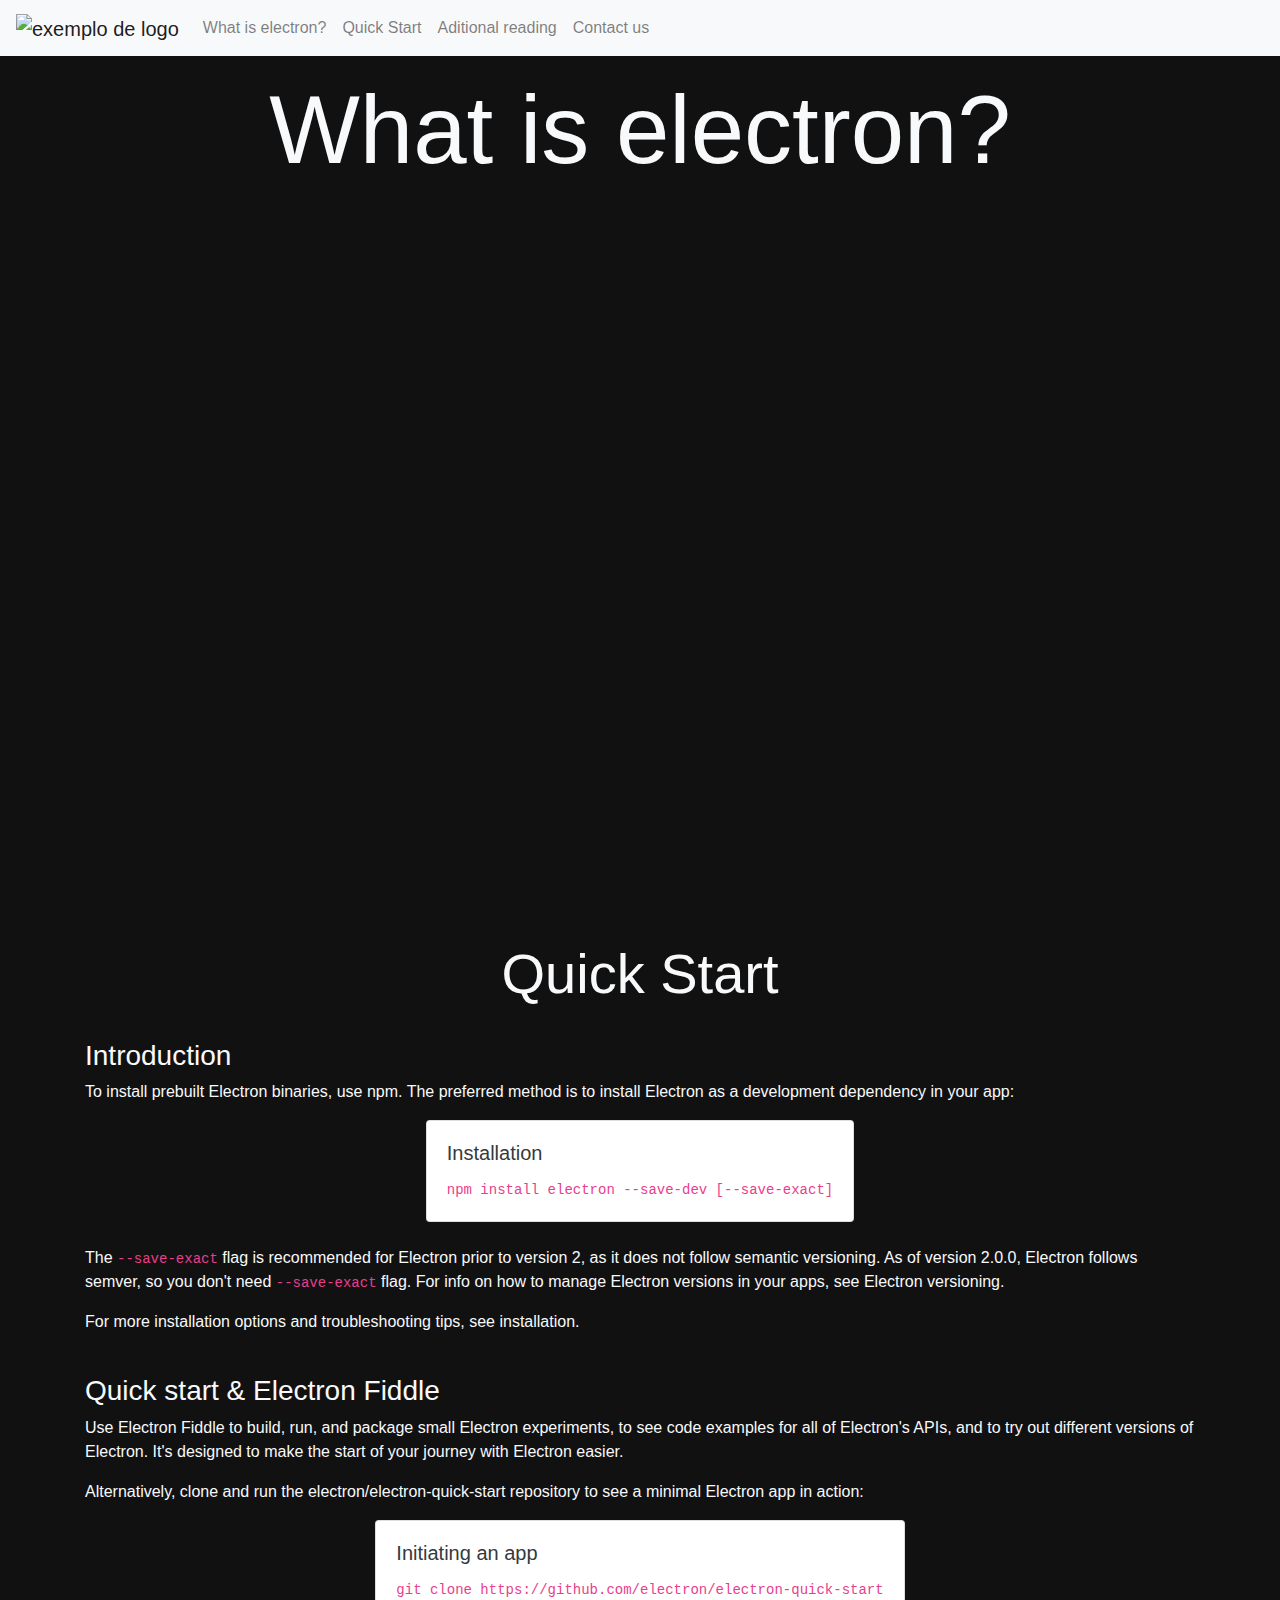
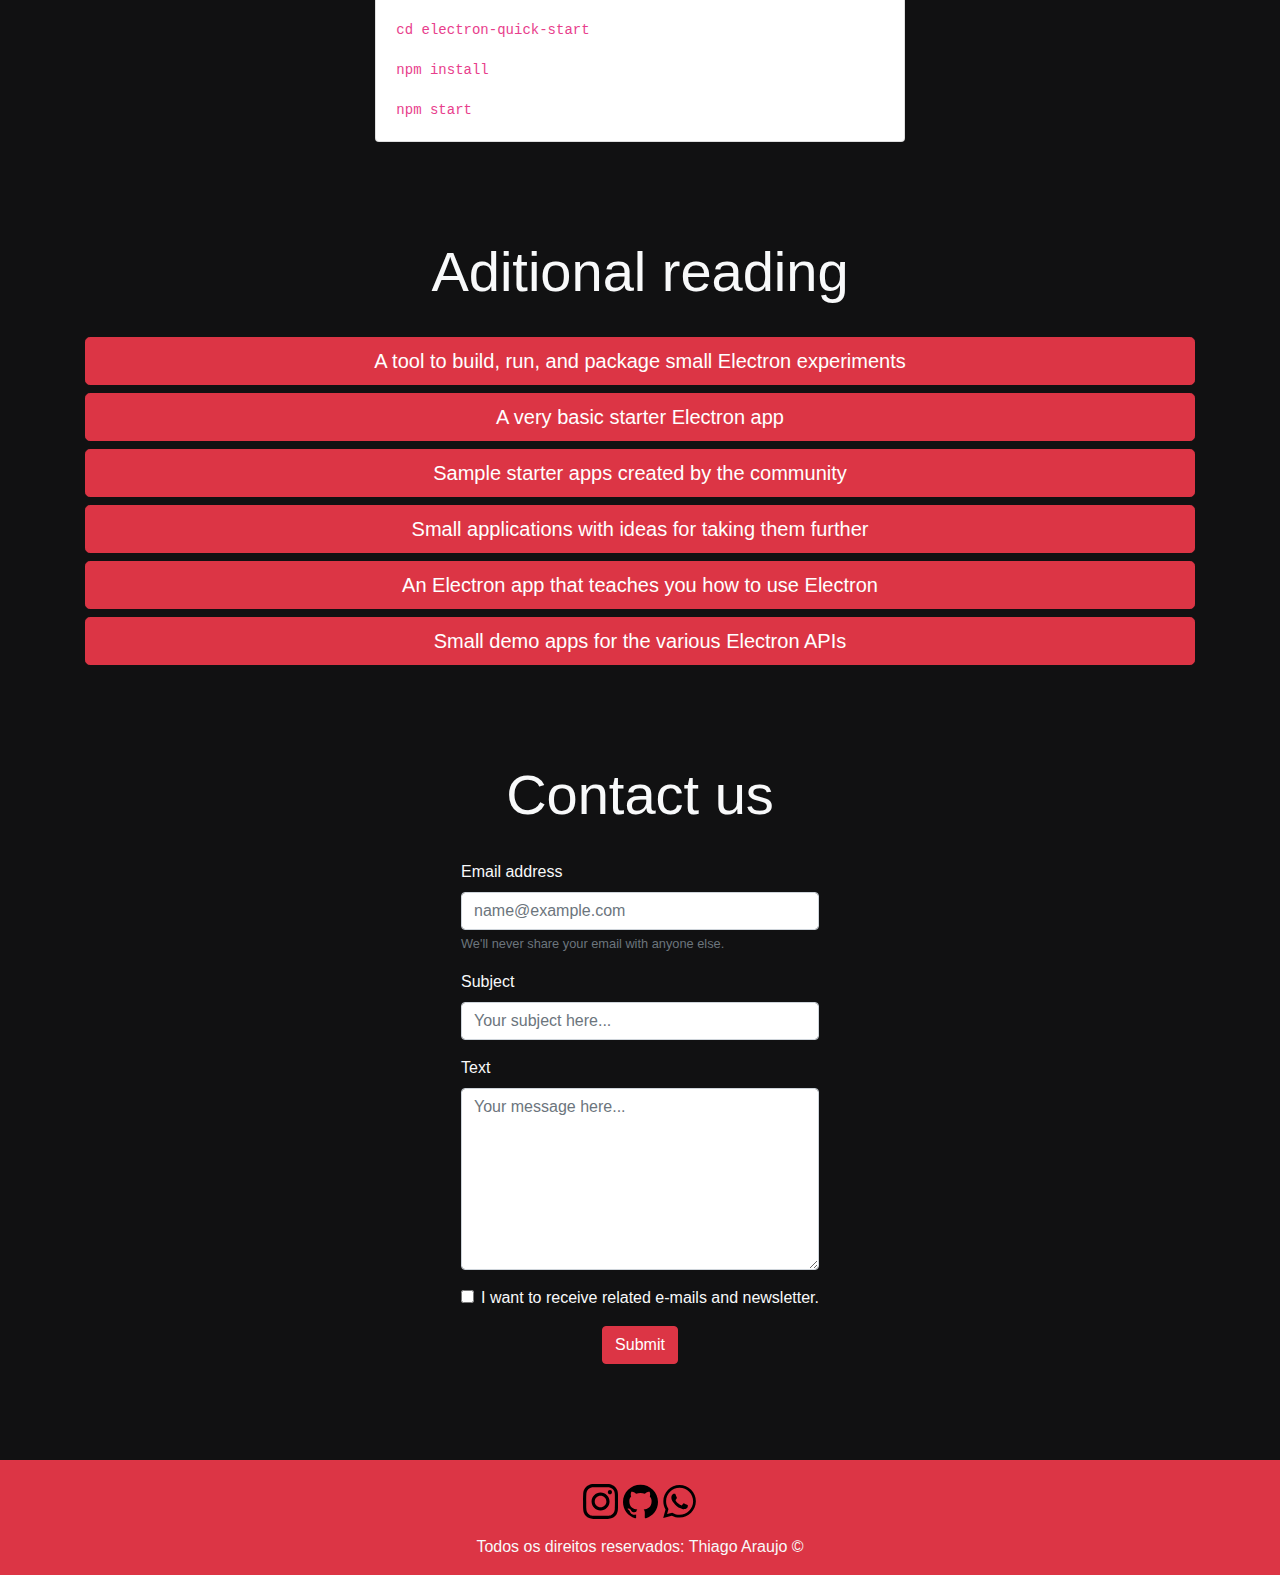
==== bootstrap/index.html @ 5dcdb349 "landing page postada" ====
<!doctype html>
<html lang="pt-br">

<head>
    <!-- Required meta tags -->
    <meta charset="utf-8">
    <meta name="viewport" content="width=device-width, initial-scale=1, shrink-to-fit=no">

    <!-- Bootstrap CSS -->
    <link rel="stylesheet" href="https://stackpath.bootstrapcdn.com/bootstrap/4.5.2/css/bootstrap.min.css"
        integrity="sha384-JcKb8q3iqJ61gNV9KGb8thSsNjpSL0n8PARn9HuZOnIxN0hoP+VmmDGMN5t9UJ0Z" crossorigin="anonymous">

    <style>
        * {
            scroll-behavior: smooth;
        }
    </style>

    <title>Landing page</title>
</head>

<body style="background-color: #111112;">
    <header>
        <!--nav bar-->
        <nav class="navbar navbar-expand-lg navbar-light bg-light fixed-top">
            <a class="navbar-brand p-0" href="#">
                <img src="https://olypentitle.com/wp-content/uploads/sites/3/2016/08/logo2.png" alt="exemplo de logo"
                    width="100px">
            </a>
            <button class="navbar-toggler" type="button" data-toggle="collapse" data-target="#navbarSupportedContent"
                aria-controls="navbarSupportedContent" aria-expanded="false" aria-label="Toggle navigation">
                <span class="navbar-toggler-icon"></span>
            </button>

            <div class="collapse navbar-collapse" id="navbarSupportedContent">
                <ul class="navbar-nav mr-auto">
                    <li class="nav-item">
                        <a class="nav-link" href="#h1">What is electron?</a>
                    </li>
                    <li class="nav-item">
                        <a class="nav-link" href="#h2">Quick Start</a>
                    </li>
                    <li class="nav-item">
                        <a class="nav-link" href="#h5">Aditional reading</a>
                    </li>
                    <li>
                        <a href="#h6" class="nav-link">Contact us</a>
                    </li>
                </ul>
            </div>
        </nav>
        <!--nav bar-->
    </header>

    <!--carrossel-->
    <div id="carouselExampleCaptions" class="carousel slide" data-ride="carousel">
        <ol class="carousel-indicators">
            <li data-target="#carouselExampleCaptions" data-slide-to="0" class="active"></li>
            <li data-target="#carouselExampleCaptions" data-slide-to="1"></li>
            <li data-target="#carouselExampleCaptions" data-slide-to="2"></li>
        </ol>
        <div class="carousel-inner">
            <div class="carousel-item active">
                <img src="https://img.youtube.com/vi/LTDC9oOy5Kw/maxresdefault.jpg" class="d-block w-100" alt="...">
                <div class="carousel-caption d-none d-md-block">
                    <h5>First slide label</h5>
                    <p>Nulla vitae elit libero, a pharetra augue mollis interdum.</p>
                </div>
            </div>
            <div class="carousel-item">
                <img src="https://lp.devpleno.com/wp-content/uploads/2017/08/foto-FUNDO.jpg" class="d-block w-100"
                    alt="...">
                <div class="carousel-caption d-none d-md-block">
                    <h5>Second slide label</h5>
                    <p>Lorem ipsum dolor sit amet, consectetur adipiscing elit.</p>
                </div>
            </div>
            <div class="carousel-item">
                <img src="https://kidssearch.com/picsearch/images/volcano-pic-1280x720-29e5ae5.png"
                    class="d-block w-100" alt="...">
                <div class="carousel-caption d-none d-md-block">
                    <h5>Third slide label</h5>
                    <p>Praesent commodo cursus magna, vel scelerisque nisl consectetur.</p>
                </div>
            </div>
        </div>
        <a class="carousel-control-prev" href="#carouselExampleCaptions" role="button" data-slide="prev">
            <span class="carousel-control-prev-icon" aria-hidden="true"></span>
            <span class="sr-only">Previous</span>
        </a>
        <a class="carousel-control-next" href="#carouselExampleCaptions" role="button" data-slide="next">
            <span class="carousel-control-next-icon" aria-hidden="true"></span>
            <span class="sr-only">Next</span>
        </a>
    </div>
    <!--/carrossel-->
    <br><br>
    <div class="container">
        <div class="row">
            <div class="col-sm">
                <h1 id="h1" class="display-1 text-center text-light">What is electron?</h1>
            </div>
        </div>
    </div>
    <br>
    <div class="container">
        <div class="row">
            <div class="col-md">
                <div class="d-flex justify-content-center embed-responsive embed-responsive-16by9">
                    <iframe class="embed-responsive-item" src="https://www.youtube.com/embed/8YP_nOCO-4Q"
                        allowfullscreen></iframe>
                </div>
            </div>
        </div>
    </div>
    <br>
    <br>
    <br>
    <br>
    <div class="container text-light">
        <div class="row">
            <div class="col-sm">
                <h1 id="h2" class="display-4 text-center text-light">Quick Start</h1>
            </div>
        </div>
        <br>
        <div class="row">
            <div class="col-md">
                <h3 id="h3">Introduction</h3>
            </div>
        </div>
        <div class="row">
            <div class="col-md">
                <p>
                    To install prebuilt Electron binaries, use npm. The preferred method is to install Electron as a
                    development dependency in your app:
                </p>
            </div>
        </div>
        <div class="row">
            <div class="col-md d-flex justify-content-center">
                <div class="card text-dark">
                    <div class="card-body">
                        <h5 class="card-title">Installation</h5>
                        <p class="card-text"><code>npm install electron --save-dev [--save-exact]</code></p>
                    </div>
                </div>
            </div>
        </div>
        <br>
        <div class="row">
            <div class="col-md">
                <p>The <code>--save-exact</code> flag is recommended for Electron prior to version 2, as it does not
                    follow semantic versioning. As of version 2.0.0, Electron follows semver, so you don't need
                    <code>--save-exact</code> flag. For info on how to manage Electron versions in your apps, see
                    Electron versioning.</p>

                <p>For more installation options and troubleshooting tips, see installation.</p>
            </div>
        </div>
    </div>
    <br>
    <div class="container text-light">
        <div class="row">
            <div class="col-md">
                <h3 id="h4">Quick start & Electron Fiddle</h3>
            </div>
        </div>
        <div class="row">
            <div class="col-md">
                <p>
                    Use Electron Fiddle to build, run, and package small Electron experiments, to see code examples for
                    all of Electron's APIs, and to try out different versions of Electron. It's designed to make the
                    start of your journey with Electron easier.
                </p>
                <p>
                    Alternatively, clone and run the electron/electron-quick-start repository to see a minimal Electron
                    app in action:
                </p>
            </div>
        </div>
        <div class="row">
            <div class="col-md d-flex justify-content-center">
                <div class="card text-dark">
                    <div class="card-body">
                        <h5 class="card-title">Initiating an app</h5>
                        <p class="card-text"><code>git clone https://github.com/electron/electron-quick-start</code></p>
                        <p class="card-text"><code>cd electron-quick-start</code></p>
                        <p class="card-text"><code>npm install</code></p>
                        <p class="card-text"><code>npm start</code></p>
                    </div>
                </div>
            </div>
        </div>
    </div>
    <br>
    <br>
    <br>
    <br>
    <div class="container">
        <div class="row">
            <div class="col-sm">
                <h1 id="h5" class="display-4 text-center text-light">Aditional reading</h1>
                <br>
                <a class="btn btn-danger btn-lg btn-block" href="https://github.com/electron/fiddle" role="button">A
                    tool to build, run, and package small Electron experiments</a>
                <a class="btn btn-danger btn-lg btn-block" role="button"
                    href="https://github.com/electron/electron-quick-start">A very basic starter Electron app</a>
                <a class="btn btn-danger btn-lg btn-block" role="button"
                    href="https://electronjs.org/community#boilerplates">Sample starter apps created by the
                    community</a>
                <a class="btn btn-danger btn-lg btn-block" role="button"
                    href="https://github.com/electron/simple-samples">Small applications with ideas for taking them
                    further</a>
                <a class="btn btn-danger btn-lg btn-block" role="button"
                    href="https://github.com/electron/electron-api-demos">An Electron app that teaches you how to use
                    Electron</a>
                <a class="btn btn-danger btn-lg btn-block" role="button"
                    href="https://github.com/hokein/electron-sample-apps">Small demo apps for the various Electron
                    APIs</a>
            </div>
        </div>
    </div>
    <br>
    <br>
    <br>
    <br>
    <div class="container d-flex justify-content-center text-light">
        <div class="row">
            <div class="col-md">
                <h1 id="h6" class="display-4 text-center mt-50">Contact us</h1>
                <br>
                <form>
                    <div class="form-group">
                        <label for="exampleInputEmail1">Email address</label>
                        <input type="email" class="form-control" id="exampleInputEmail1" placeholder="name@example.com"
                            aria-describedby="emailHelp">
                        <small id="emailHelp" class="form-text text-muted">We'll never share your email with anyone
                            else.</small>
                    </div>
                    <div class="form-group">
                        <label for="exampleInputPassword1">Subject</label>
                        <input type="subject" class="form-control" id="exampleInputPassword1"
                            placeholder="Your subject here...">
                    </div>
                    <div class="form-group">
                        <label for="exampleInputPassword1">Text</label>
                        <textarea class="form-control" id="exampleFormControlTextarea1"
                            placeholder="Your message here..." rows="7"></textarea>
                    </div>
                    <div class="form-group form-check">
                        <input type="checkbox" class="form-check-input" id="exampleCheck1">
                        <label class="form-check-label" for="exampleCheck1">I want to receive related e-mails and
                            newsletter.</label>
                    </div>
                    <div class="d-flex justify-content-center">
                        <button type="submit" class="btn btn-danger">Submit</button>
                    </div>
                </form>
            </div>
        </div>
    </div>
    <br>
    <br>
    <br>
    <br>
    <footer class="footer text-light bg-danger">
        <div class="container py-20 wrap d-flex justify-content-center">
            <div class="row">
                <div class="col-lg no-wrap">
                    <br>
                    <a href="https://instagram.com" target="_blank">
                        <img class="p-50" src="./assets/img/instagram.svg" width="35px" alt="Instagram">
                    </a>
                    <a href="https://github.com/Teethew" target="_blank">
                        <img class="p-50" src="./assets/img/github.svg" width="35px" alt="github">
                    </a>
                    <a href="https://whatsapp.com" target="_blank">
                        <img class="p-50" src="./assets/img/whatsapp.svg" width="35px" alt="whatsapp">
                    </a>
                </div>
            </div>
        </div>
        <div class="container">
            <div class="row mt-3">
                <div class="col-lg text-center">
                    <p id="rodape">Todos os direitos reservados: Thiago Araujo ©</p>
                </div>
            </div>
        </div>
    </footer>

    <!-- Optional JavaScript -->
    <!-- jQuery first, then Popper.js, then Bootstrap JS -->
    <script src="https://code.jquery.com/jquery-3.5.1.slim.min.js"
        integrity="sha384-DfXdz2htPH0lsSSs5nCTpuj/zy4C+OGpamoFVy38MVBnE+IbbVYUew+OrCXaRkfj"
        crossorigin="anonymous"></script>
    <script src="https://cdn.jsdelivr.net/npm/popper.js@1.16.1/dist/umd/popper.min.js"
        integrity="sha384-9/reFTGAW83EW2RDu2S0VKaIzap3H66lZH81PoYlFhbGU+6BZp6G7niu735Sk7lN"
        crossorigin="anonymous"></script>
    <script src="https://stackpath.bootstrapcdn.com/bootstrap/4.5.2/js/bootstrap.min.js"
        integrity="sha384-B4gt1jrGC7Jh4AgTPSdUtOBvfO8shuf57BaghqFfPlYxofvL8/KUEfYiJOMMV+rV"
        crossorigin="anonymous"></script>
</body>

</html>
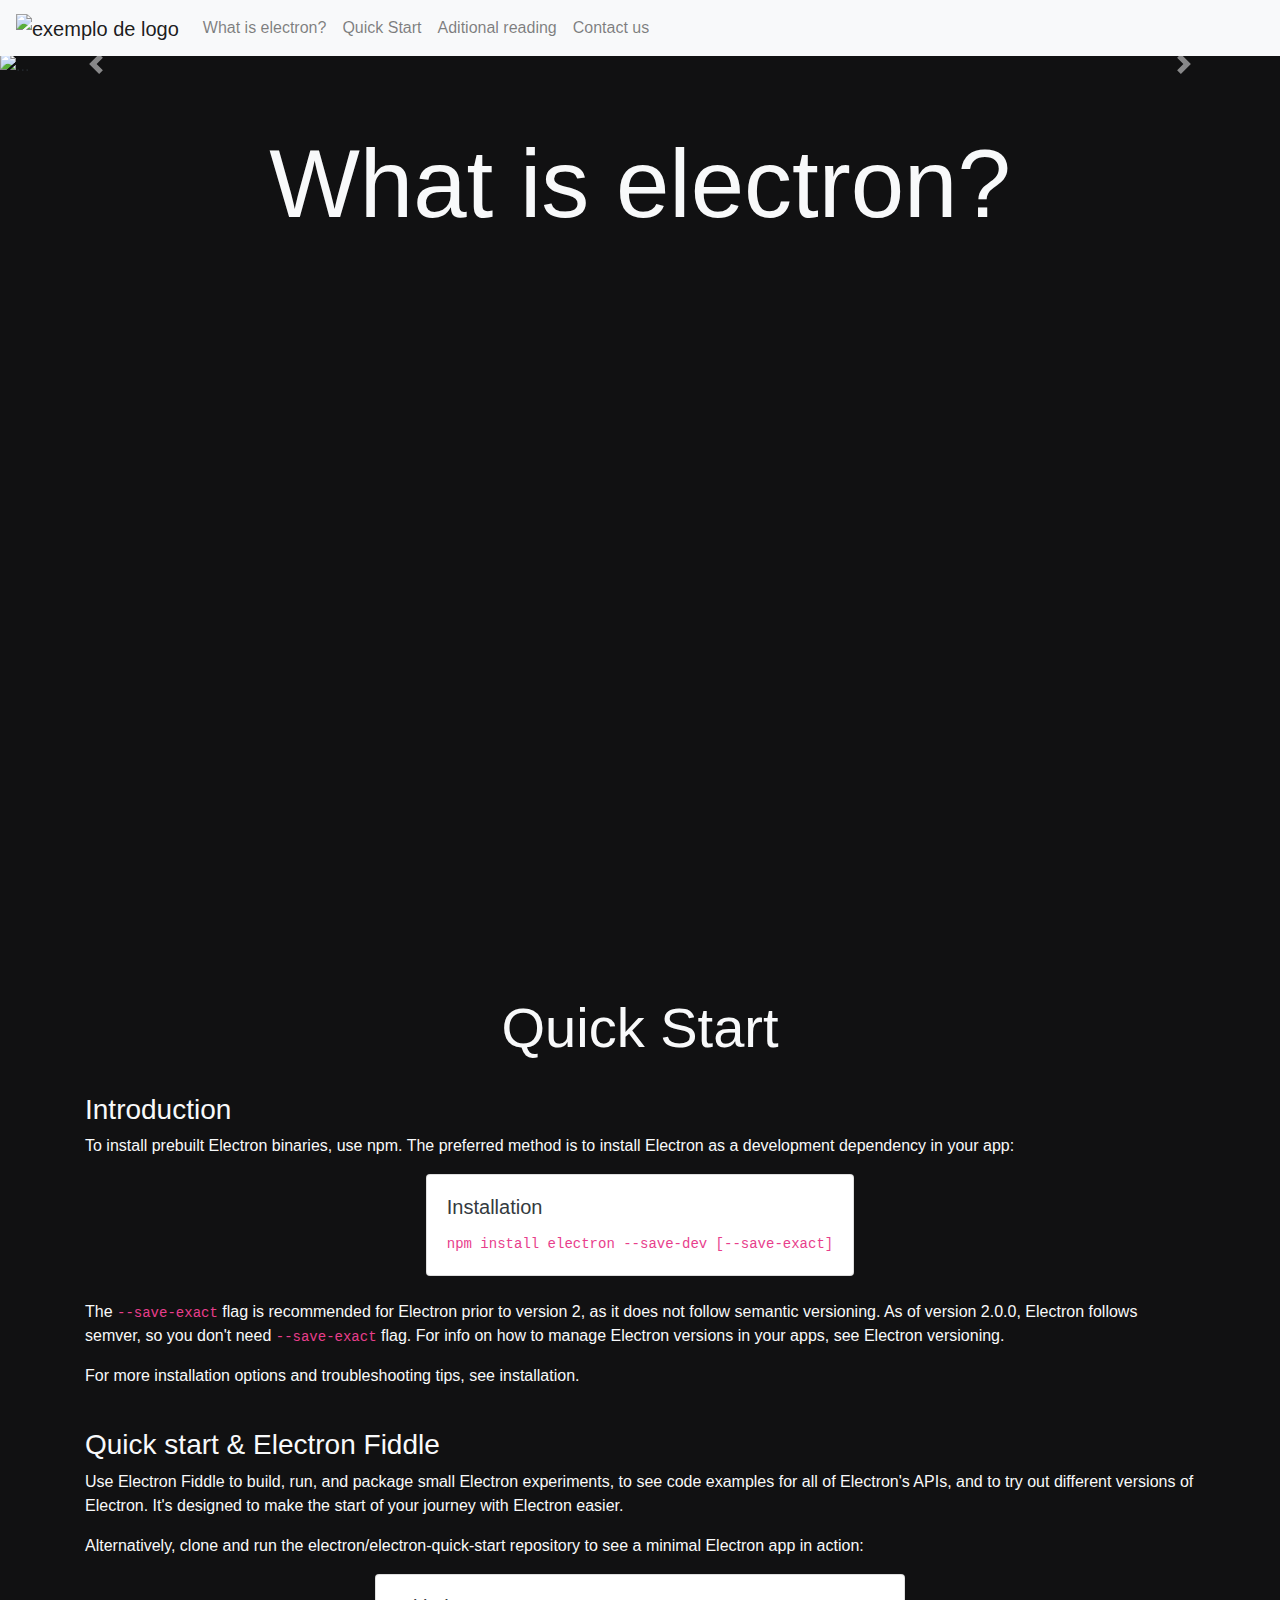
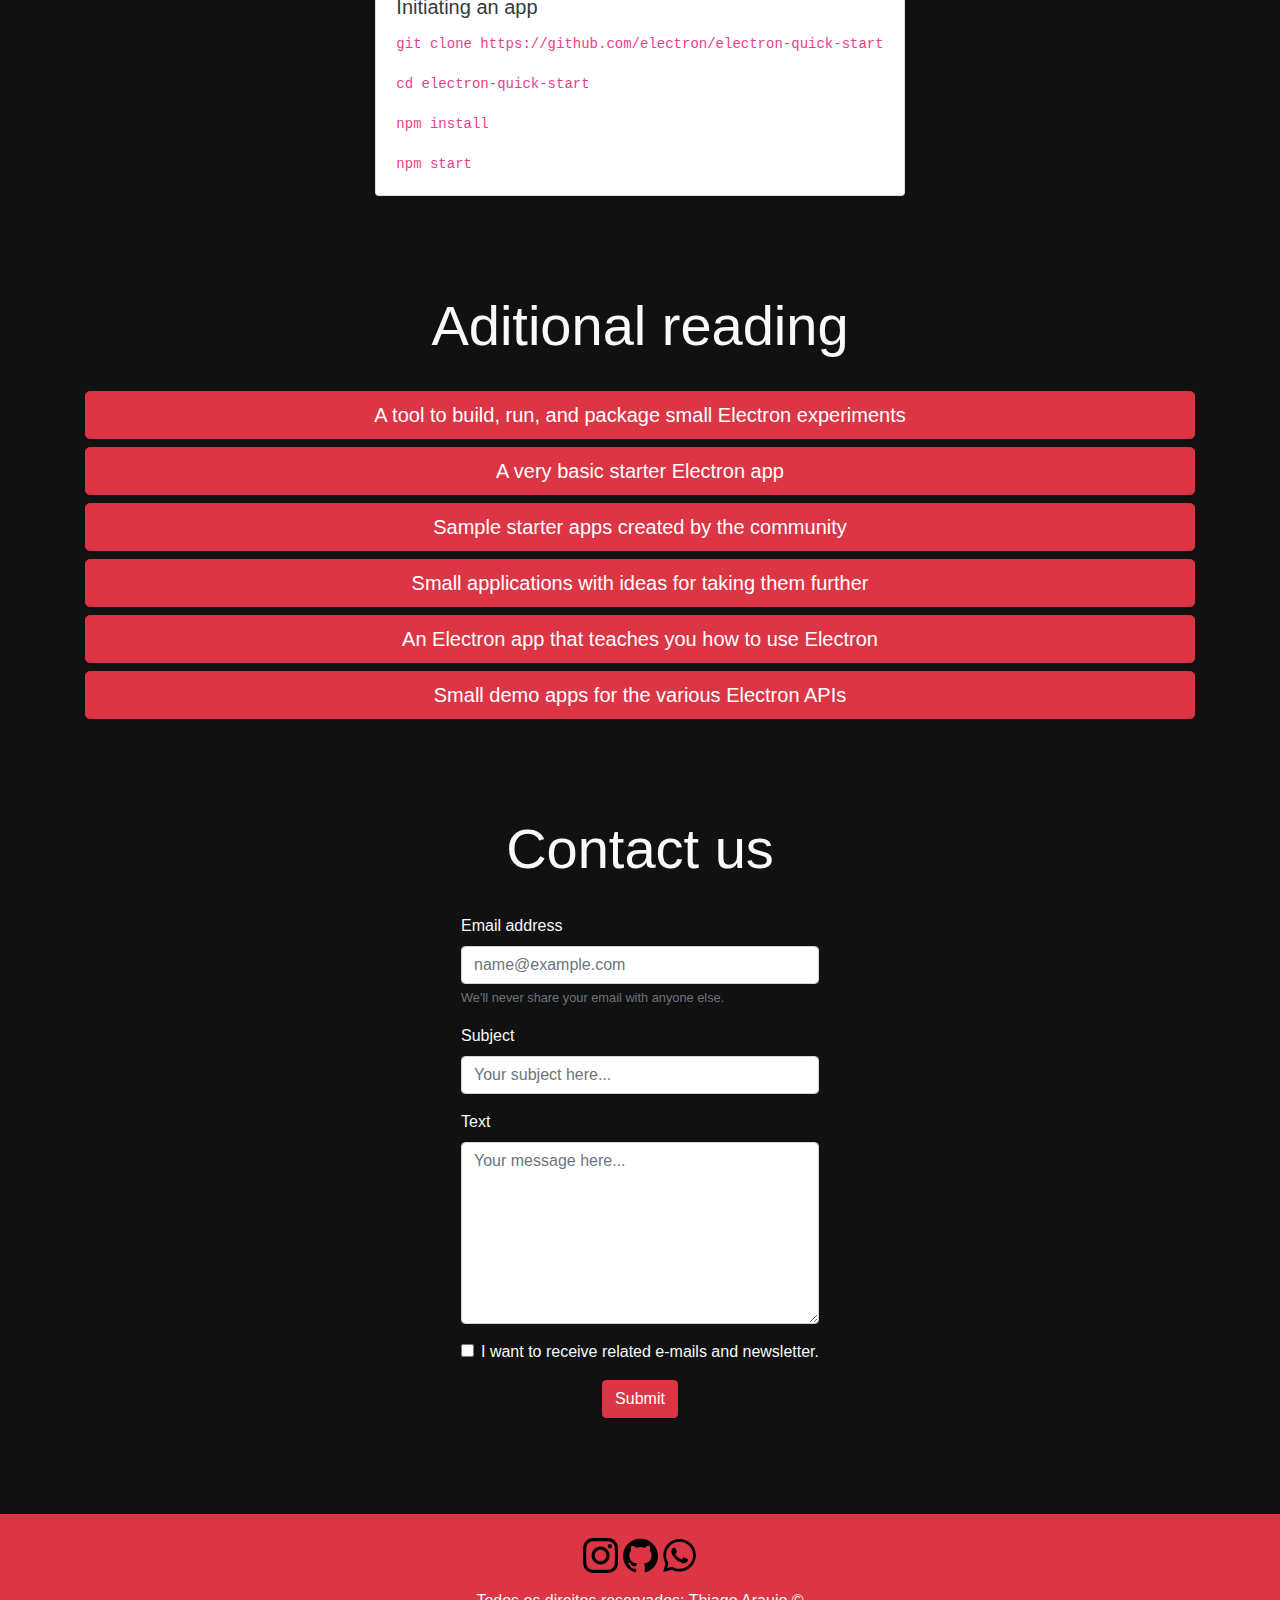
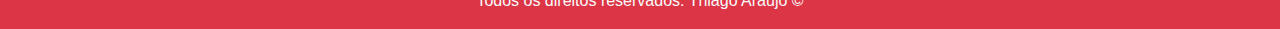
==== commit 63acb9a5: "landing page concluida" ====
--- a/bootstrap/index.html
+++ b/bootstrap/index.html
@@ -19,7 +19,7 @@
     <title>Landing page</title>
 </head>
 
-<body style="background-color: #111112;">
+<body style="background-color: #111112; padding-top: 50px;">
     <header>
         <!--nav bar-->
         <nav class="navbar navbar-expand-lg navbar-light bg-light fixed-top">
@@ -53,7 +53,7 @@
     </header>
 
     <!--carrossel-->
-    <div id="carouselExampleCaptions" class="carousel slide" data-ride="carousel">
+    <div id="carouselExampleCaptions" class="carousel slide pt-1" data-ride="carousel">
         <ol class="carousel-indicators">
             <li data-target="#carouselExampleCaptions" data-slide-to="0" class="active"></li>
             <li data-target="#carouselExampleCaptions" data-slide-to="1"></li>
@@ -225,9 +225,10 @@
     <br>
     <br>
     <br>
-    <div class="container d-flex justify-content-center text-light">
-        <div class="row">
-            <div class="col-md">
+    <!--form-->
+    <div class="container-fluid d-flex justify-content-center text-light">
+        <div class="row">
+            <div class="col-lg">
                 <h1 id="h6" class="display-4 text-center mt-50">Contact us</h1>
                 <br>
                 <form>
@@ -260,6 +261,7 @@
             </div>
         </div>
     </div>
+    <!--/form-->
     <br>
     <br>
     <br>
